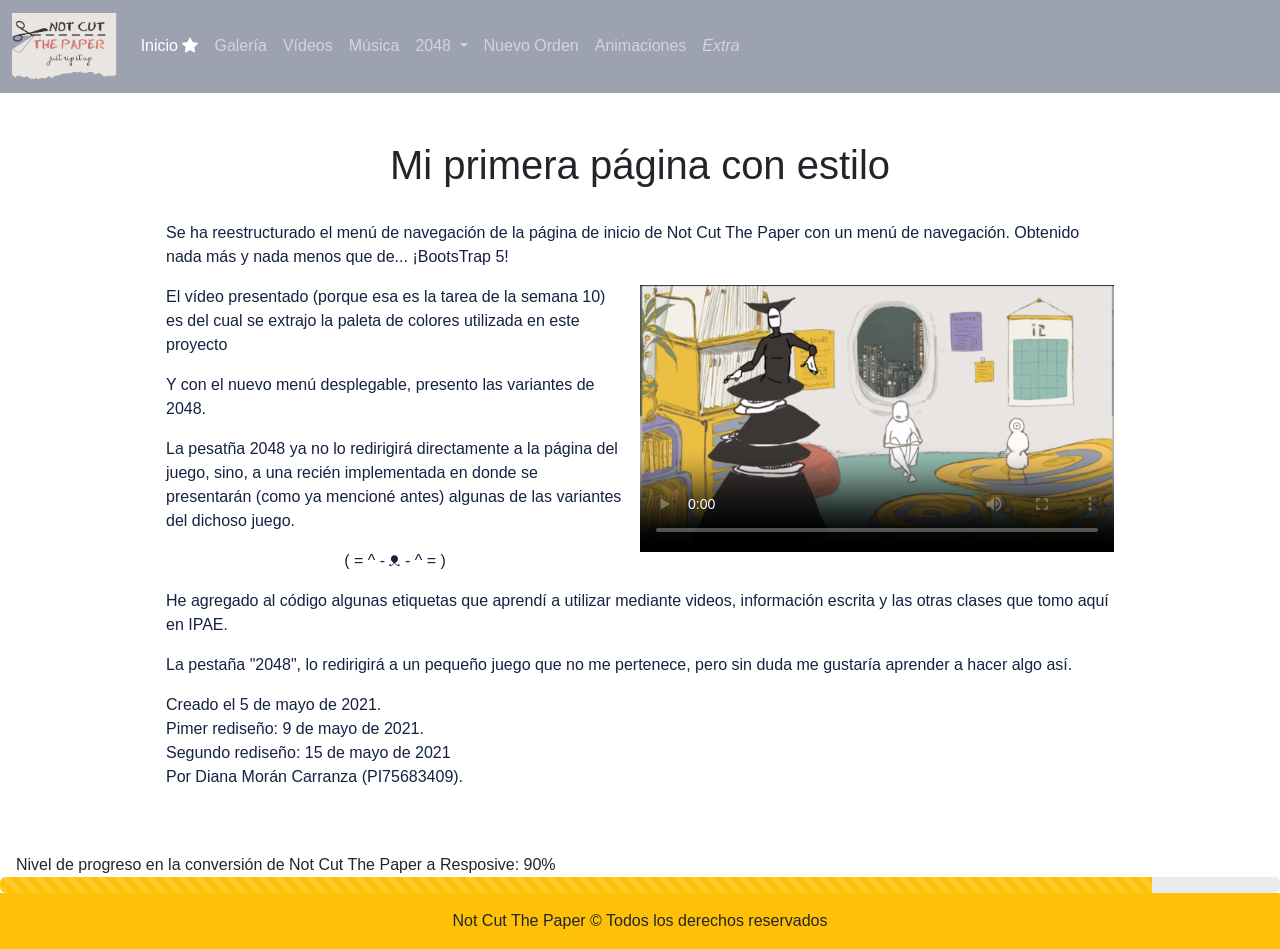
==== index.html @ 22dfefad "Not Cut The Paper" ====
<!DOCTYPE html>
<html lang="en">
<head>
    <meta charset="UTF-8">
    <meta http-equiv="X-UA-Compatible" content="IE=edge">
    <meta name="viewport" content="width=device-width, initial-scale=1.0">
    <link rel="stylesheet" href="css/styles.css">
    <!-- Link a CSS y JavaScript BootsTrap 5 -->
    <link href="https://cdn.jsdelivr.net/npm/bootstrap@5.0.2/dist/css/bootstrap.min.css" rel="stylesheet" integrity="sha384-EVSTQN3/azprG1Anm3QDgpJLIm9Nao0Yz1ztcQTwFspd3yD65VohhpuuCOmLASjC" crossorigin="anonymous">
    <script src="https://cdn.jsdelivr.net/npm/bootstrap@5.0.2/dist/js/bootstrap.bundle.min.js" integrity="sha384-MrcW6ZMFYlzcLA8Nl+NtUVF0sA7MsXsP1UyJoMp4YLEuNSfAP+JcXn/tWtIaxVXM" crossorigin="anonymous"></script>
    <link rel="stylesheet" href="https://cdn.jsdelivr.net/npm/bootstrap-icons@1.5.0/font/bootstrap-icons.css">
    <title>Not Cut The Paper - Inicio</title>
</head>
<body>
    <nav class="navbar navbar-expand-lg navbar-dark" style="background-color: #9CA2B0;">
        <div class="container-fluid">
            <a class="navbar-brand col-4 col-lg-1 float-start" href="index.html"><img src="img/NCTP_new_logo.png" class="col-12" alt=""></a>
            <div class="comtainer col-5 float-none navbar-toggler border-0 fs-6">
                <p class="text-center mt-3">Bienvenido, espero le agrade el lugar</p>
            </div>
            <button class="navbar-toggler col-2 float-end" type="button" data-bs-toggle="collapse" data-bs-target="#navbarSupportedContent" aria-controls="navbarSupportedContent" aria-expanded="false" aria-label="Toggle navigation">
                <span class="navbar-toggler-icon"></span>
            </button>
            <div class="collapse navbar-collapse" id="navbarSupportedContent">
                <ul class="navbar-nav me-auto mb-2 mb-lg-0">
                    <li class="nav-item">
                        <a class="nav-link active" aria-current="page" href="index.html">Inicio <i class="bi bi-star-fill fs-6"></i></a>
                    </li>
                    <li class="nav-item">
                        <a class="nav-link" href="g.html">Galería</a>
                    </li>
                    <li class="nav-item">
                        <a class="nav-link" href="v.html">Vídeos</a>
                    </li>
                    <li class="nav-item">
                        <a class="nav-link" href="m.html">Música</a>
                    </li>
                    <li class="nav-item dropdown">
                        <a class="nav-link dropdown-toggle" href="#" id="navbarDropdown" role="button" data-bs-toggle="dropdown" aria-expanded="false">
                            2048
                        </a>
                        <ul class="dropdown-menu" aria-labelledby="navbarDropdown">
                            <li><a class="dropdown-item" href="2048.html">Especificaciones generales: 2048</a></li>
                            <li><a class="dropdown-item" href="https://www.romaincousin.fr/2048/">Ver. Animada</a></li>
                            <li><a class="dropdown-item" href="https://www.prat0318.com/2048-tetris/">Modo Tetris</a></li>
                            <li><a class="dropdown-item" href="https://0x0800.github.io/2048-PANTONE/">Modo Color</a></li>
                            <li><a class="dropdown-item" href="https://2048game.club/2048-8x8-board/">Tablero de 8x8</a></li>
                            <li><hr class="dropdown-divider"></li>
                            <li><a class="dropdown-item" href="https://aj-r.github.io/2048-AI/">IA</a></li>
                        </ul>
                    </li>
                    <li class="nav-item">
                        <a class="nav-link" href="o.html">Nuevo Orden</a>
                    </li>
                    <li class="nav-item">
                        <a class="nav-link" href="a.html">Animaciones</a>
                    </li>
                    <li class="nav-item">
                        <a class="nav-link" href="e.html"><Em>Extra</Em></a>
                    </li>
                </ul>
                <form class="d-flex">
                    <input class="form-control me-2 d-md-none d-block" type="search" placeholder="Buscar" aria-label="Search">
                    <button class="btn btn-outline-dark d-md-none d-block" type="submit">
                        <svg xmlns="http://www.w3.org/2000/svg" width="16" height="16" fill="currentColor" class="bi bi-search mb-1" viewBox="0 0 16 16">
                            <path d="M11.742 10.344a6.5 6.5 0 1 0-1.397 1.398h-.001c.03.04.062.078.098.115l3.85 3.85a1 1 0 0 0 1.415-1.414l-3.85-3.85a1.007 1.007 0 0 0-.115-.1zM12 6.5a5.5 5.5 0 1 1-11 0 5.5 5.5 0 0 1 11 0z"/>
                        </svg>
                    </button>
                </form>
            </div>
        </div>
    </nav>
    <div class="container px-md-5 px-4 mb-md-5 mb-4">
        <div class="paragraphs px-md-5 px-4 col-12 col-8-md text-start">
            <br><br>
            <h1 class="text-center text-dark fw-light fs-1 ">Mi primera página con estilo</h1><br>
            <div class="clearfix fs-md-4 fs-6 fw-light">
                <p>
                    Se ha reestructurado el menú de navegación de la página de inicio de Not Cut The Paper con un menú de navegación. Obtenido nada más y nada menos que de... ¡BootsTrap 5!
                </p>
                <video src="/vid/ラストダンス_-_Eve_MV.mp4" controls autoplay loop preload="auto" poster="img/Last Dance 1.png" class="col-md-6 col-12 float-md-end mb-3 ms-md-3" >Su navegador no es compatible con HTML5</video>
                <p>
                    El vídeo presentado (porque esa es la tarea de la semana 10) es del cual se extrajo la paleta de colores utilizada en este proyecto
                </p>
                <p>
                    Y con el nuevo menú desplegable, presento las variantes de 2048.
                </p>
                <p>
                    La pesatña 2048 ya no lo redirigirá directamente a la página del juego, sino, a una recién implementada en donde se presentarán (como ya mencioné antes) algunas de las variantes del dichoso juego.
                </p>
                <p class="text-center">
                    ( = ^ - ᴥ - ^ = )
                </p>
                He agregado al código algunas etiquetas que aprendí a utilizar mediante videos, información escrita y las otras clases que tomo aquí en IPAE.
                </p>
                <p>
                    La pestaña "2048", lo redirigirá a un pequeño juego que no me pertenece, pero sin duda me   gustaría aprender a hacer algo así.
                </p>
                <p>
                    Creado el 5 de mayo de 2021.<br>
                    Pimer rediseño: 9 de mayo de 2021.<br>
                    Segundo rediseño: 15 de mayo de 2021<br>
                    Por Diana Morán Carranza (PI75683409).<br>
                </p>
            </div>
        </div>
    </div>
    <p class="m-0 ps-3">Nivel de progreso en la conversión de Not Cut The Paper a Resposive: 90%</p>
    <div class="progress">
        <div class="progress-bar progress-bar-striped bg-warning" role="progressbar" style="width: 90%" aria-valuenow="90" aria-valuemin="0" aria-valuemax="100"></div>
    </div>
    <footer class="footer mt-auto py-3 bg-warning">
        <div class="container text-center">
            <span class="text-dark text-center">Not Cut The Paper © Todos los derechos reservados</span>
        </div>
    </footer>
</body>
---- css/styles.css ----
body{
    background: #FEF4F3;
    color: #132240;
    width: 100%;
    margin: 0;
}

* {
    box-sizing: border-box;
    font-family: -apple-system, BlinkMacSystemFont, 'Segoe UI', Roboto, Oxygen, Ubuntu, Cantarell, 'Open Sans', 'Helvetica Neue', sans-serif;
}

a {
    text-decoration: none;
}

ul {
    margin: 0;
    padding: 0;
}

/* PARAGRAPHS */
.paragraphs {
    color: #132240;
    width: 100%;
}

h1 {
    font-size: 3em;
    font-weight: 300;
    color: #132240;
}

/* LITTLE MENU */
.all-menu {
    float: center;
    display: flex;
    background: #9CA2B0;
    width: 100%;
    padding: 10px;
    height: 8em;
}

.little-menu {
    width: 100%;
}

.bien {
    color: #FEF4F3;
    margin: 0 1.3em 0 1em;
    font-size: 18pt;
    font-weight: 400;
    padding: 8px;
}

.menu {
    font-size: 1em;
    background: #9CA2B0;
    float: left;
    display: flex;
    width: 100%;
}

.menu li {
    margin: .2em 0;
    height: 2.2em;
    padding: .35em 1em;
    list-style: none;
    text-decoration: none;
    background: #9CA2B0;
    color: #FEF4F3;
}

.menu li a {
    color: #FEF4F3;
    font-weight: 400;
    text-decoration: none;
    transition: .5s;
}

.menu li a:hover {
    color: #FEF4F3;
    text-decoration: none;
    transition: .5s;
}

.menu li:hover {
    background: #998DBC;
    color: #FEF4F3;
    transition: .5s;
}

.problem {
    text-align: center;
    width: 7em;
}

.menu1 {
    width: 8.85em;
    display: none;
    position:relative;
    top: .35em;
    right: 1em;
}

.menu li:hover > ul {
    display: block;
}

.one {
    padding: .3em;
    margin-right: 20px;
}

/* Vídeo */
video {
    width: 100%;
}
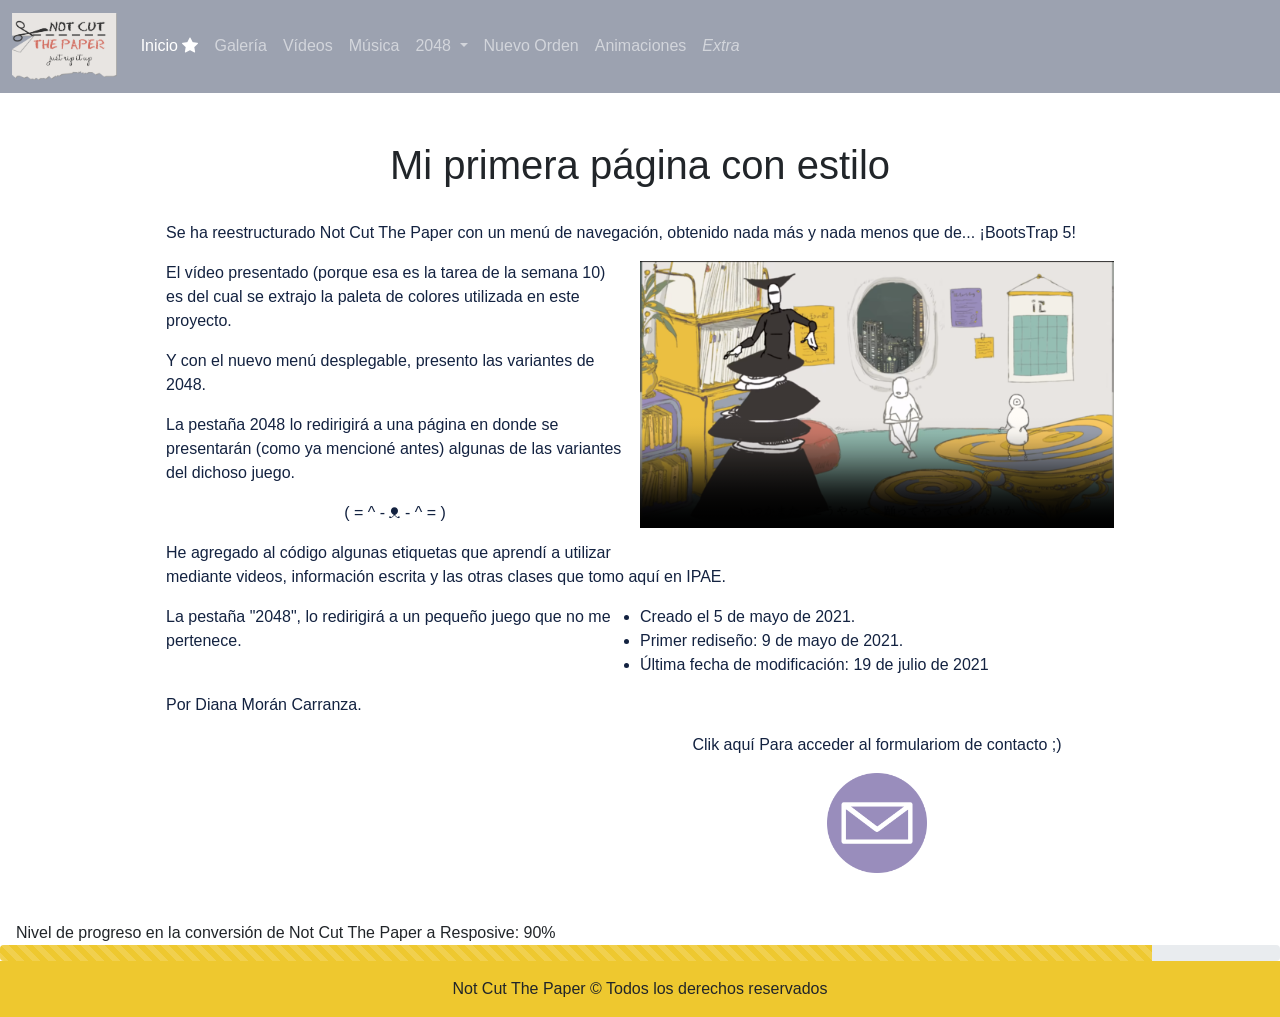
==== commit 1588eef6: "NCTP" ====
--- a/index.html
+++ b/index.html
@@ -4,17 +4,17 @@
     <meta charset="UTF-8">
     <meta http-equiv="X-UA-Compatible" content="IE=edge">
     <meta name="viewport" content="width=device-width, initial-scale=1.0">
-    <link rel="stylesheet" href="css/styles.css">
+    <link rel="stylesheet" href="/css/styles.css">
     <!-- Link a CSS y JavaScript BootsTrap 5 -->
-    <link href="https://cdn.jsdelivr.net/npm/bootstrap@5.0.2/dist/css/bootstrap.min.css" rel="stylesheet" integrity="sha384-EVSTQN3/azprG1Anm3QDgpJLIm9Nao0Yz1ztcQTwFspd3yD65VohhpuuCOmLASjC" crossorigin="anonymous">
-    <script src="https://cdn.jsdelivr.net/npm/bootstrap@5.0.2/dist/js/bootstrap.bundle.min.js" integrity="sha384-MrcW6ZMFYlzcLA8Nl+NtUVF0sA7MsXsP1UyJoMp4YLEuNSfAP+JcXn/tWtIaxVXM" crossorigin="anonymous"></script>
+    <link rel="stylesheet" href="/dist/css/bootstrap.css">
+    <script src="/dist/js/bootstrap.js"></script>
     <link rel="stylesheet" href="https://cdn.jsdelivr.net/npm/bootstrap-icons@1.5.0/font/bootstrap-icons.css">
     <title>Not Cut The Paper - Inicio</title>
 </head>
 <body>
     <nav class="navbar navbar-expand-lg navbar-dark" style="background-color: #9CA2B0;">
         <div class="container-fluid">
-            <a class="navbar-brand col-4 col-lg-1 float-start" href="index.html"><img src="img/NCTP_new_logo.png" class="col-12" alt=""></a>
+            <a class="navbar-brand col-4 col-lg-1 float-start" href="/pages/index.html"><img src="/img/NCTP_new_logo.png" class="col-12" alt=""></a>
             <div class="comtainer col-5 float-none navbar-toggler border-0 fs-6">
                 <p class="text-center mt-3">Bienvenido, espero le agrade el lugar</p>
             </div>
@@ -24,23 +24,23 @@
             <div class="collapse navbar-collapse" id="navbarSupportedContent">
                 <ul class="navbar-nav me-auto mb-2 mb-lg-0">
                     <li class="nav-item">
-                        <a class="nav-link active" aria-current="page" href="index.html">Inicio <i class="bi bi-star-fill fs-6"></i></a>
+                        <a class="nav-link active" aria-current="page" href="/pages/index.html">Inicio <i class="bi bi-star-fill fs-6"></i></a>
                     </li>
                     <li class="nav-item">
-                        <a class="nav-link" href="g.html">Galería</a>
+                        <a class="nav-link" href="/pages/g.html">Galería</a>
                     </li>
                     <li class="nav-item">
-                        <a class="nav-link" href="v.html">Vídeos</a>
+                        <a class="nav-link" href="/pages/v.html">Vídeos</a>
                     </li>
                     <li class="nav-item">
-                        <a class="nav-link" href="m.html">Música</a>
+                        <a class="nav-link" href="/pages/m.html">Música</a>
                     </li>
                     <li class="nav-item dropdown">
                         <a class="nav-link dropdown-toggle" href="#" id="navbarDropdown" role="button" data-bs-toggle="dropdown" aria-expanded="false">
                             2048
                         </a>
                         <ul class="dropdown-menu" aria-labelledby="navbarDropdown">
-                            <li><a class="dropdown-item" href="2048.html">Especificaciones generales: 2048</a></li>
+                            <li><a class="dropdown-item" href="/pages/2048.html">Especificaciones generales: 2048</a></li>
                             <li><a class="dropdown-item" href="https://www.romaincousin.fr/2048/">Ver. Animada</a></li>
                             <li><a class="dropdown-item" href="https://www.prat0318.com/2048-tetris/">Modo Tetris</a></li>
                             <li><a class="dropdown-item" href="https://0x0800.github.io/2048-PANTONE/">Modo Color</a></li>
@@ -50,13 +50,13 @@
                         </ul>
                     </li>
                     <li class="nav-item">
-                        <a class="nav-link" href="o.html">Nuevo Orden</a>
+                        <a class="nav-link" href="/pages/o.html">Nuevo Orden</a>
                     </li>
                     <li class="nav-item">
-                        <a class="nav-link" href="a.html">Animaciones</a>
+                        <a class="nav-link" href="/pages/a.html">Animaciones</a>
                     </li>
                     <li class="nav-item">
-                        <a class="nav-link" href="e.html"><Em>Extra</Em></a>
+                        <a class="nav-link" href="/pages/e.html"><Em>Extra</Em></a>
                     </li>
                 </ul>
                 <form class="d-flex">
@@ -76,32 +76,37 @@
             <h1 class="text-center text-dark fw-light fs-1 ">Mi primera página con estilo</h1><br>
             <div class="clearfix fs-md-4 fs-6 fw-light">
                 <p>
-                    Se ha reestructurado el menú de navegación de la página de inicio de Not Cut The Paper con un menú de navegación. Obtenido nada más y nada menos que de... ¡BootsTrap 5!
+                    Se ha reestructurado Not Cut The Paper con un menú de navegación, obtenido nada más y nada menos que de... ¡BootsTrap 5!
                 </p>
-                <video src="/vid/ラストダンス_-_Eve_MV.mp4" controls autoplay loop preload="auto" poster="img/Last Dance 1.png" class="col-md-6 col-12 float-md-end mb-3 ms-md-3" >Su navegador no es compatible con HTML5</video>
+                <video src="/vid/ラストダンス_-_Eve_MV.mp4" controls autoplay loop preload="auto" poster="/img/Last Dance 1.png" class="col-md-6 col-12 float-md-end mb-3 ms-md-3" >Su navegador no es compatible con HTML5</video>
                 <p>
-                    El vídeo presentado (porque esa es la tarea de la semana 10) es del cual se extrajo la paleta de colores utilizada en este proyecto
+                    El vídeo presentado (porque esa es la tarea de la semana 10) es del cual se extrajo la paleta de colores utilizada en este proyecto.
                 </p>
                 <p>
                     Y con el nuevo menú desplegable, presento las variantes de 2048.
                 </p>
                 <p>
-                    La pesatña 2048 ya no lo redirigirá directamente a la página del juego, sino, a una recién implementada en donde se presentarán (como ya mencioné antes) algunas de las variantes del dichoso juego.
+                    La pestaña 2048 lo redirigirá a una página en donde se presentarán (como ya mencioné antes) algunas de las variantes del dichoso juego.
                 </p>
                 <p class="text-center">
                     ( = ^ - ᴥ - ^ = )
                 </p>
-                He agregado al código algunas etiquetas que aprendí a utilizar mediante videos, información escrita y las otras clases que tomo aquí en IPAE.
+                <p>
+                    He agregado al código algunas etiquetas que aprendí a utilizar mediante videos, información escrita y las otras clases que tomo aquí en IPAE.
                 </p>
-                <p>
-                    La pestaña "2048", lo redirigirá a un pequeño juego que no me pertenece, pero sin duda me   gustaría aprender a hacer algo así.
+                <p class="col-md-6 col-12 float-start">
+                    La pestaña "2048", lo redirigirá a un pequeño juego que no me pertenece.<br><br>
+                    <ul>
+                        <li>Creado el 5 de mayo de 2021.<br></li>
+                        <li>Primer rediseño: 9 de mayo de 2021.<br></li>
+                        <li>Última fecha de modificación: 19 de julio de 2021<br></li>
+                    </ul>
+                    Por Diana Morán Carranza.<br>
                 </p>
-                <p>
-                    Creado el 5 de mayo de 2021.<br>
-                    Pimer rediseño: 9 de mayo de 2021.<br>
-                    Segundo rediseño: 15 de mayo de 2021<br>
-                    Por Diana Morán Carranza (PI75683409).<br>
-                </p>
+                <div class="col-md-6 col-12 text-center float-end">
+                    <p>Clik aquí Para acceder al formulariom de contacto ;)</p>
+                    <a href="/pages/f.html"><img height="100em" width="100em" src="/img/form.png" alt="" class="form"></a>
+                </div>
             </div>
         </div>
     </div>
--- a/css/styles.css
+++ b/css/styles.css
@@ -112,6 +112,21 @@
     margin-right: 20px;
 }
 
+/* Botón de redirección al formulario */
+.form {
+    animation: glow .4s infinite alternate;
+}
+
+@keyframes glow {
+    0% {
+        transform: scale(1);
+    }
+
+    100% {
+        transform: scale(1.1);
+    }
+}
+
 /* Vídeo */
 video {
     width: 100%;
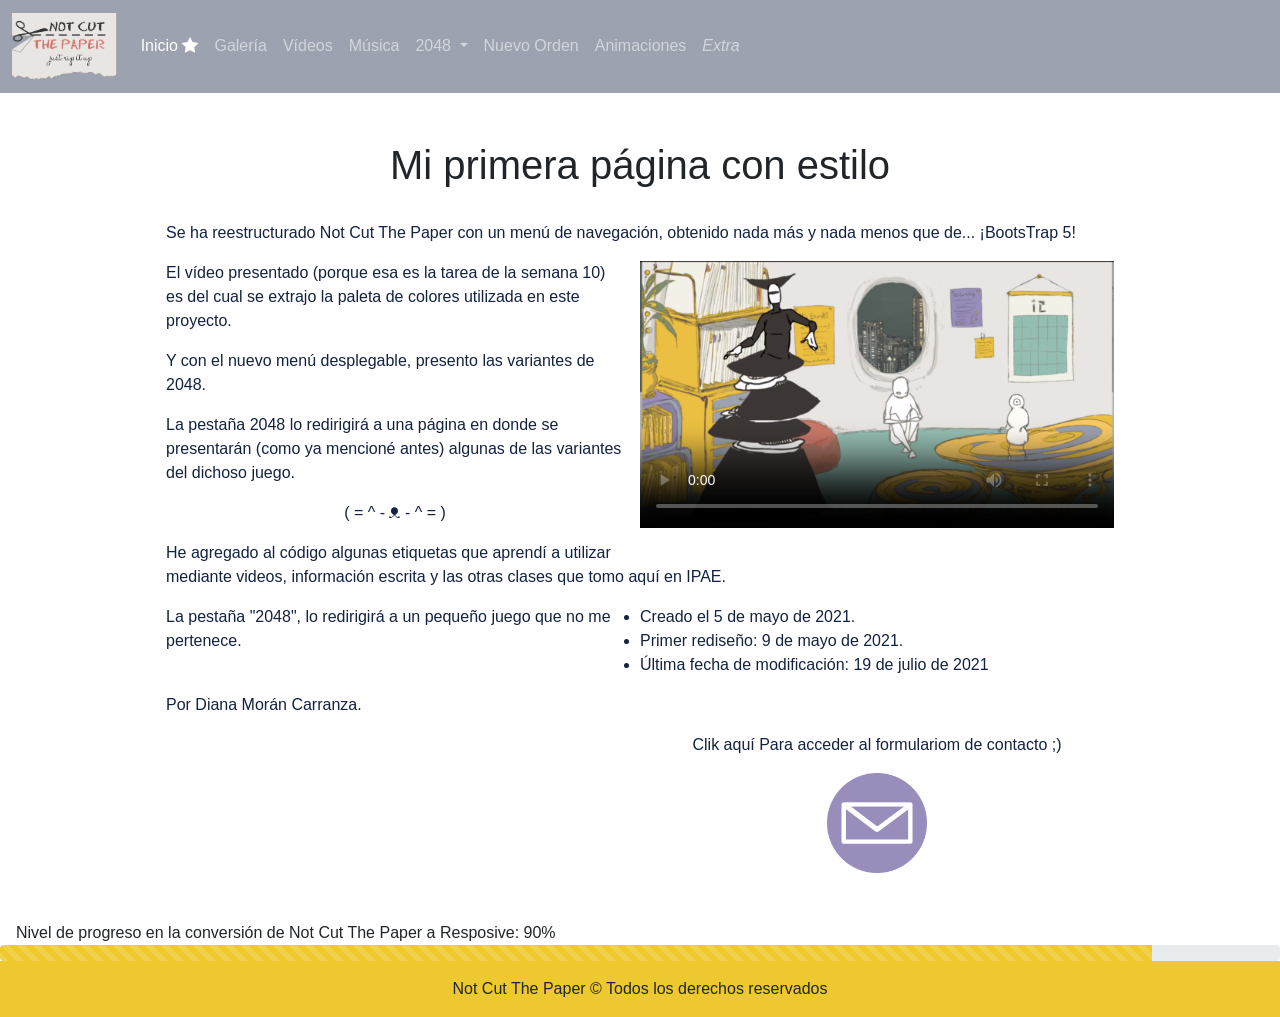
==== commit 8a609cba: "NCTP" ====
--- a/index.html
+++ b/index.html
@@ -14,7 +14,7 @@
 <body>
     <nav class="navbar navbar-expand-lg navbar-dark" style="background-color: #9CA2B0;">
         <div class="container-fluid">
-            <a class="navbar-brand col-4 col-lg-1 float-start" href="/pages/index.html"><img src="/img/NCTP_new_logo.png" class="col-12" alt=""></a>
+            <a class="navbar-brand col-4 col-lg-1 float-start" href="index.html"><img src="/img/NCTP_new_logo.png" class="col-12" alt=""></a>
             <div class="comtainer col-5 float-none navbar-toggler border-0 fs-6">
                 <p class="text-center mt-3">Bienvenido, espero le agrade el lugar</p>
             </div>
